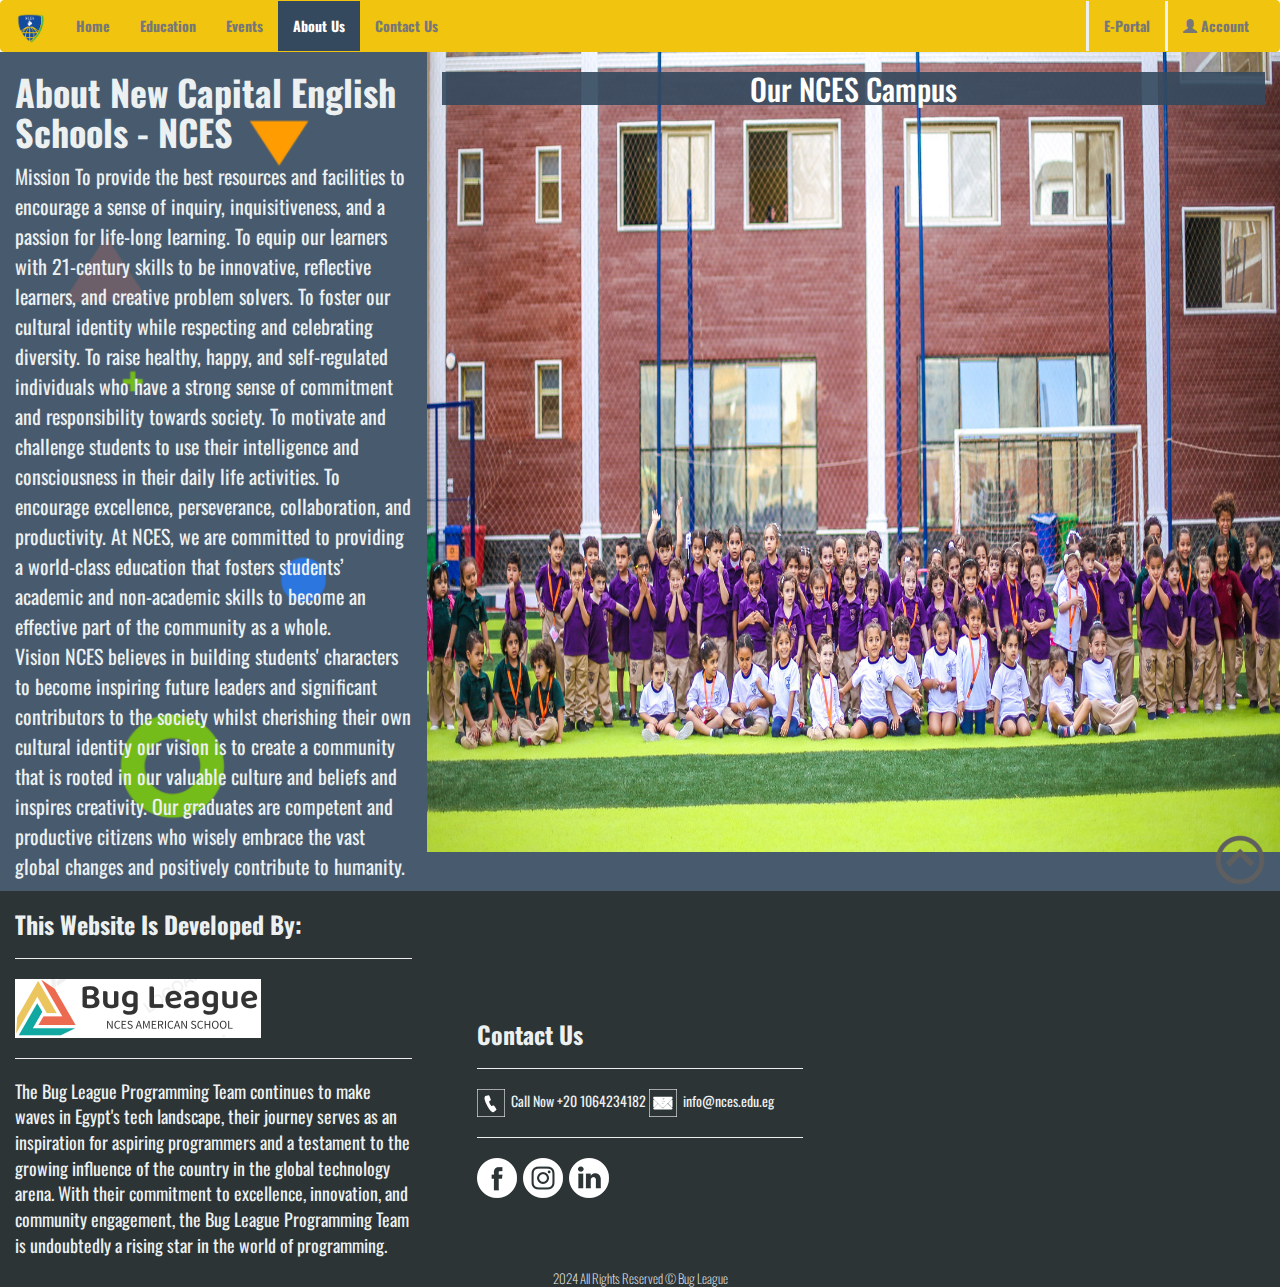
==== about.html @ d0a35cd1 "Add files via upload" ====
<!DOCTYPE html>
<html lang="en">
<head>
  <meta charset="UTF-8">
  <meta name="viewport" content="width=device-width, initial-scale=1.0">
  <title>About | NCES American School</title>
  <link rel="icon" type="image/x-icon" href="./imgs/favicon.png">
  <link href="./css/animate.css" rel="stylesheet" type="text/css">
  <link rel="preconnect" href="https://fonts.googleapis.com">
  <link rel="preconnect" href="https://fonts.gstatic.com" crossorigin>
  <link href="https://fonts.googleapis.com/css2?family=Oswald:wght@300&display=swap" rel="stylesheet">
  <link href="./css/bootstrap.css" rel="stylesheet" type="text/css">
  <link href="./css/style.css" rel="stylesheet" type="text/css">
  <script src="./js/jquery-3.7.1.js"></script>
  <script src="./js/bootstrap.js"></script>
</head>
<body>
  <!--Start-Header-->
  <header id="Main-Header">
    <nav class="navbar navbar-default">
      <div class="container-fluid">
        <!-- Brand and toggle get grouped for better mobile display -->
        <div class="navbar-header">
          <button type="button" class="navbar-toggle collapsed" data-toggle="collapse"
            data-target="#bs-example-navbar-collapse-1" aria-expanded="false">
            <span class="sr-only">Toggle navigation</span>
            <span class="icon-bar"></span>
            <span class="icon-bar"></span>
            <span class="icon-bar"></span>
          </button>
          <a class="navbar-brand" href="./index.html"><img width="30" height="30" src="./imgs/favicon.png"
              alt="Logo"></a>
        </div>
        <!-- Collect the nav links, forms, and other content for toggling -->
        <div class="collapse navbar-collapse" id="bs-example-navbar-collapse-1">
          <ul class="nav navbar-nav">
            <li><a href="./index.html">Home<span class="sr-only">(current)</span></a></li>
            <li><a href="./education.html">Education</a></li>
            <li><a href="./events.html">Events</a></li>
            <li class="active"><a href="./about.html">About Us</a></li>
            <li><a href="./contact.html">Contact Us</a></li>
          </ul>
          <ul class="nav navbar-nav navbar-right">
            <li><a href="https://lms.nces.edu.eg/" target="_blank" class="portal">E-Portal</a></li>
            <li class="dropdown">
              <a href="#" class="dropdown-toggle" data-toggle="dropdown" role="button" aria-haspopup="true"
                aria-expanded="false"> <span class="glyphicon glyphicon-user
                "></span> Account</a>
              <ul class="dropdown-menu">
                <li><a href="./login.html">Login</a></li>
                <li role="separator" class="divider"></li>
                <li><a href="./register.html">Register</a></li>
              </ul>
            </li>
          </ul>
        </div>
      </div>
    </nav>
  </header>
  <!--End-Header-->
  <!--Start-About-->
  <section id="Main-About">
    <div class="container-fluid">
      <div class="row">
        <div class="col-lg-4 col-md-4 col-sm-12 col-xs-12">
          <h1 class="animate__animated animate__backInLeft">About New Capital English Schools - NCES</h1>
          <p class="animate__animated animate__backInLeft">Mission
            To provide the best resources and facilities to encourage a sense of inquiry, inquisitiveness, and a passion
            for life-long learning.
            To equip our learners with 21-century skills to be innovative, reflective learners, and creative problem
            solvers.
            To foster our cultural identity while respecting and celebrating diversity.
            To raise healthy, happy, and self-regulated individuals who have a strong sense of commitment and
            responsibility towards society.
            To motivate and challenge students to use their intelligence and consciousness in their daily life
            activities.
            To encourage excellence, perseverance, collaboration, and productivity.
            At NCES, we are committed to providing a world-class education that fosters students’ academic and
            non-academic skills to become an effective part of the community as a whole.
            <br>
            Vision
            NCES believes in building students' characters to become inspiring future leaders and significant
            contributors to the society whilst cherishing their own cultural identity our vision is to create a
            community that is rooted in our valuable culture and beliefs and inspires creativity. Our graduates are
            competent and productive citizens who wisely embrace the vast global changes and positively contribute to
            humanity.
          </p>
        </div>
        <div class="col-lg-8 col-md-8 col-sm-12 col-xs-12" id="About-img">
          <h2 class="animate__animated animate__backInUp text-center">Our NCES Campus</h2>
        </div>
      </div>
    </div>
  </section>
  <!--End-About-->
  <!--Start-Footer-->
  <footer id="Main-Footer">
    <div class="container-fluid">
      <div class="row">
        <div class="col-lg-4 col-md-4 col-sm-12 col-xs-12">
          <h3>This Website Is Developed By: </h3>
          <hr>
          <img src="./imgs/11.png" width="246" height="59" alt="Bug League">
          <hr>
          <p>The Bug League Programming Team continues to make waves in Egypt's tech landscape, their journey
            serves as
            an inspiration for aspiring programmers and a testament to the growing influence of the country
            in the
            global technology arena. With their commitment to excellence, innovation, and community
            engagement, the Bug
            League Programming Team is undoubtedly a rising star in the world of programming.
          </p>
        </div>
        <div class="col-lg-4 col-md-4 col-sm-12 col-xs-12" id="Contact">
          <br><br><br>
          <h3> Contact Us</h3>
          <hr>
          <ul class="footer_ul_2">
            <img src="./imgs/call-icon.png" alt="Call"><span> Call Now +20 1064234182</span></a></li>
            <img src="./imgs/mail-icon.png" alt="Mail"><span> info@nces.edu.eg
            </span></a></li>
          </ul>
          <hr>
          <ul class="footer_ul">
            <li><a href="https://www.facebook.com/ncesegypt" target="_blank"><img src="./imgs/fb-icon.png"
                  alt="Facebook"></a></li>
            <li><a href="https://www.instagram.com/ncesegypt/?hl=en" target="_blank"><img
                  src="./imgs/instagram-icon.png" alt="Instagram"></a></li>
            <li><a href="https://www.linkedin.com/company/new-capital-english-schools-nces/?originalSubdomain=eg"
                target="_blank"><img src="./imgs/linkedin-icon.png" alt="Linkedin"></a></li>
          </ul>
        </div>
        <div class="col-lg-4 col-md-4 col-sm-12 col-xs-12">
          <br>
          <iframe
            src="https://www.google.com/maps/embed?pb=!1m18!1m12!1m3!1d3453.9466801027465!2d31.668060974631526!3d30.038387518859327!2m3!1f0!2f0!3f0!3m2!1i1024!2i768!4f13.1!3m3!1m2!1s0x1457f594852970d5%3A0xdab002886ee540fd!2sNew%20capital%20English%20school!5e0!3m2!1sen!2seg!4v1706464818646!5m2!1sen!2seg"
            width="400" height="300" style="border:0;" allowfullscreen="" loading="lazy"
            referrerpolicy="no-referrer-when-downgrade"></iframe>
        </div>
      </div>
    </div>
    <p class="xy"><a href="#Main-Header"><img src="./imgs/arrow_up.png" width="60" height="60"> </a></p>
    <p class="copyright">2024 All Rights Reserved © Bug League</p>
  </footer>
  <!--End-Footer-->
</body>
</html>
---- css/style.css ----
/*Start-Header*/
#Main-Header .navbar {
    margin-bottom: 0px;
    font-family: 'Oswald', sans-serif;
    font-weight: bold;
}
#Main-Header .navbar-brand{
    padding: 12px 15px;
}

#Main-Header .navbar-default {
    background-color: #f1c40f;
    border-color: #f1c40f;
}

#Main-Header .navbar-default .navbar-nav>.active>a,
.navbar-default .navbar-nav>.active>a:hover,
.navbar-default .navbar-nav>.active>a:focus {
    color: #fff;
    background-color: #34495e;
}

#Main-Header .dropdown-menu {
    background-color: #f1c40f;
    border-color: #2d3436;
}

#Main-Header .navbar-default .navbar-nav>.open>a,
.navbar-default .navbar-nav>.open>a:hover,
.navbar-default .navbar-nav>.open>a:focus {
    background-color: #2d3436 !important;
    color: #ecf0f1 !important;
}

#Main-Header .portal {
    border-left: 3px solid #ecf0f1;
    border-right: 3px solid #ecf0f1;
    background-color: #f1c40f;
}

#Main-Header .portal:hover {
    transition: 0.8s;
    border-left: 3px solid #d7b911;
    border-right: 3px solid #d7b911;
    background-color: #ecf0f1;
}

/*End-Header*/

/*Start-Content*/
#Main-Content {
    width: 100%;
    height: auto;
    font-family: 'oswald' sans-serif;
    background-color: rgba(52, 73, 94, 0.9);
    background-image: url('../imgs/admission.png');
    background-size: contain;
    background-repeat: repeat-y;
}

#Main-Content h2 {
    font-family: 'Oswald', sans-serif;
    color: #f1c40f;
    --animate-duration: 800ms;
    --animate-delay: 0.9s;
    margin-bottom: 30px;
}

#Main-Content h1 {
    color: #f1c40f;
    font-family: 'Oswald' sans-serif;

}

#Main-Content p {
    font-family: 'Oswald', sans-serif;
    color: #fff;
}

#Main-Content .btn-default {
    background-color: #f1c40f;
    border-radius: 0px;
    color: #fff;
    transition: 0.8s all ease-out;
}
/*
#Main-Content .btn-default:hover{
    border-radius: 50px;
    transition: 0.8s all ease-out;
    background-color: #931523;
}
*/

#Main-Content #accredidation img {
    cursor: pointer;
}

#Main-Content #Team {
    background-color: #bfbbb8;
    padding-top: 25px;
}

#Main-Content #Team div>img {
    box-shadow: 6px 2px #931523;
}

#Main-Content #Team h3 {
    font-weight: bold;
}

#Main-Content #Team p {
    color: #2d3436;
    font-weight: 600;
}

#Main-Content #Teachers a {
    text-decoration: none;
    color: #ffffff;
    font-weight: bold;
}

/*End-Content*/

/*Start-Footer*/
#Main-Footer {
    width: 100%;
    height: auto;
    font-family: 'Oswald', sans-serif;
    background-color: #2d3436;
}

#Main-Footer #Contact {
    padding: 50px;
}

#Main-Footer p {
    font-family: 'Oswald', sans-serif;
    color: #ecf0f1;
    font-size: 18px;
}

#Main-Footer h3 {
    font-family: 'Oswald', sans-serif;
    color: #ecf0f1;
    font-weight: bold;
}

#Main-Footer .footer_ul_2 {
    display: inline !important;
    padding-left: 0%;
}

#Main-Footer .footer_ul_2 li {
    list-style-type: none;
    margin-right: 20px;
    display: inline !important;
}

#Main-Footer .footer_ul {
    padding-left: 0px;
    display: inline !important;
}

#Main-Footer .footer_ul li {
    list-style-type: none;
    margin-right: 3px;
    display: inline !important;
}

#Main-Footer .copyright {
    background-color: #2d3436;
    width: 100%;
    height: auto;
    text-align: center;
    font-size: small;
    font-weight: lighter;
}

#Main-Footer .footer_ul_2 {
    color: #ecf0f1;
}

#Main-Footer .footer_ul_2 span {
    margin-left: 3px;

}

#Main-Footer p.xy {
    position: fixed !important;
    z-index: 999 !important;
    bottom: 0;
    display: block !important;
    right: 10px !important;
}

#Main-Footer p.xy a {
    cursor: pointer !important;
}

#Main-Footer p.xy img:hover,
#Main-Footer p.xy img:focus,
#Main-Footer p.xy img:active {
    background: #f1c40f !important;
    border-radius: 70%;
    transition: 0.4s ease-in;
    width: 60px;
    height: 60px;
    outline: 4px solid #2d3436;
    cursor: pointer;
}

/*End-Footer*/
/*Start-Slider*/
.carousel-caption {
    top: 400px;
    bottom: 0px;
}

.carousel-caption h1 {
    color: #2d3436;
    background: #fff;
    opacity: 0.8;
    font-weight: bold;

}

/*End-Slider*/
/*Start-About*/
#Main-About {
    background-color: rgba(52, 73, 94, 0.9);
    width: 100%;
    height: auto;
    font-family: 'Oswald', sans-serif;
    background-image: url('../imgs/admission.png');
    background-size: contain;
    background-repeat: no-repeat;
}

#Main-About p {
    color: #ecf0f1;
    line-height: 1.5em;
    font-size: 20px;
}

#Main-About h1 {
    color: #ecf0f1;
    font-weight: bold;

}
#Main-About h2{
    background-color: rgba(52, 73, 94, 0.9);
    color: #ffffff;
}

#Main-About #About-img {
    background-image: url('../imgs/12.jpg');
    background-position: center center;
    background-repeat: no-repeat;
    background-size: 100% 100%;
    height: 800px;
}


#Main-Footer .copyright {
    margin-bottom: 0px;
}


/*End-About*/
/*Start-Events*/
#Main-Events {
    width: 100%;
    height: auto;
    background-color: rgba(52, 73, 94, 0.9);
    font-family: 'oswald' sans-serif;
    background-image: url('../imgs/admission.png');
    background-size: contain;
    background-repeat: no-repeat;
}

#Main-Events a {
    font-weight: bold;
}

#Main-Events .thumbnail {
    background-color: #f1c40f;
}

#Main-Events .thumbnail:hover {
    background-color: #2d3436;
    transition: 0.8s ease-in-out;
    color: #ffffff;
}

#Main-Events .caption:hover {
    transition: 0.8s ease-in-out;
    text-decoration: none;
    background-color: #2d3436;
    color: #ffffff;
}

#Main-Events .caption a {
    color: #ffffff;
    text-decoration: none;
}

#Main-Events .caption a:hover {
    transition: 0.8s ease-in-out;
    color: #f1c40f;
    text-decoration: none !important;
}

#Main-Events a[class="btn btn-default btn-block"] {
    background-color: #2d3436 !important;
}

#Main-Events h1 {
    color: #ffffff;
}

/*End-Events*/
/*Start-Education*/
#Main-Education {
    font-family: 'oswald' sans-serif;
    background-color: rgba(52, 73, 94, 0.9);
    background-image: url('../imgs/admission.png');
    background-size: contain;
    background-repeat: no-repeat;
}

#Main-Education p {
    font-family: 'oswald' sans-serif;
    font-size: medium;
    color: #ecf0f1;

}

#Main-Education h2 {
    font-family: 'oswald' sans-serif;
    font-weight: bold;
    color: #ecf0f1;
}

#Main-Education a {
    font-weight: bold;
}

#Main-Education .btn-default {
    border-radius: 0px;
    background-color: #f1c40f;
    margin-left: 600px;
    margin-bottom: 20px;
    transition: 0.8s all ease-out;
}

#Main-Education .btn-default:hover{
    color: #ffffff;
}

/*End-Education*/

/*Start-Contact*/
#Main-Contact {
    width: 100%;
    height: auto;
    background-image: url('../imgs/08.jpg');
    background-position: center center;
    background-repeat: no-repeat;
    background-size: cover;
}

.Team {
    color:
        #fff !important;
}

.Team li {
    list-style-type: none;
}

#Main-Contact a {
    border-radius: 0;
    transition: 0.8s all ease-out;
    background-color: #f1c40f;
    border-color: #f1c40f;
}
/*
#Main-Contact a:hover{
    border-radius: 50px;
    transition: 0.8s all ease-out;
    background-color: #931523;
    color: #ffffff;
}
*/
#Main-Contact .form-control {
    border-radius: 0%;
}

.text_hover:hover {
    transition: 0.4s ease-in-out;
    color: #ecf0f1 !important;

}

#Main-Footer .Team h4 {
    font-weight: bold;
}

/*End-Contact*/

/*Start-Apply*/
#Main-Apply {
    background-color: rgba(52, 73, 94, 0.9);
    background-image: url('../imgs/admission.png');
    background-size: contain;
    background-repeat: no-repeat;
}

#Main-Apply h1 {
    color: #ffffff;
}

#Main-Apply legend {
    color: #ffffff;
}

#Main-Apply label {
    color: #ffffff;
}

#button-danger {
    border-radius: 0%;
}

#Main-Apply .form-control {
    border-radius: 0;
}

#Main-Login .form-control {

    color: #ffffff;
    background-color: #2d3436;
    border: 1px solid #34495e;
    border-radius: 0px;
}

#Main-Login .form-control::placeholder {
    color: #ffffff;
    opacity: 1;
}

/*End-Login*/

/*Start-Login*/
#Main-Login a {
    border-radius: 0;
}

/*End-Login*/

/*Start-Register*/
#Main-Register a {
    border-radius: 0;
}

#Main-Register label {
    color: #2d3436
}

#Main-Register input {
    background-color: #34495e
}

#Main-Register .form-control {

    color: #ffffff;
    background-color: #2d3436;
    border: 1px solid #34495e;
    border-radius: 0px;
}

#Main-Register .form-control::placeholder {
    color: #ffffff;
    opacity: 1;
}


/*End-Register*/
/*Start-Forget*/
#Main-Forget a {
    border-radius: 0;
}

#Main-Forget input {
    border-radius: 0;
}

/*End-Forget*/
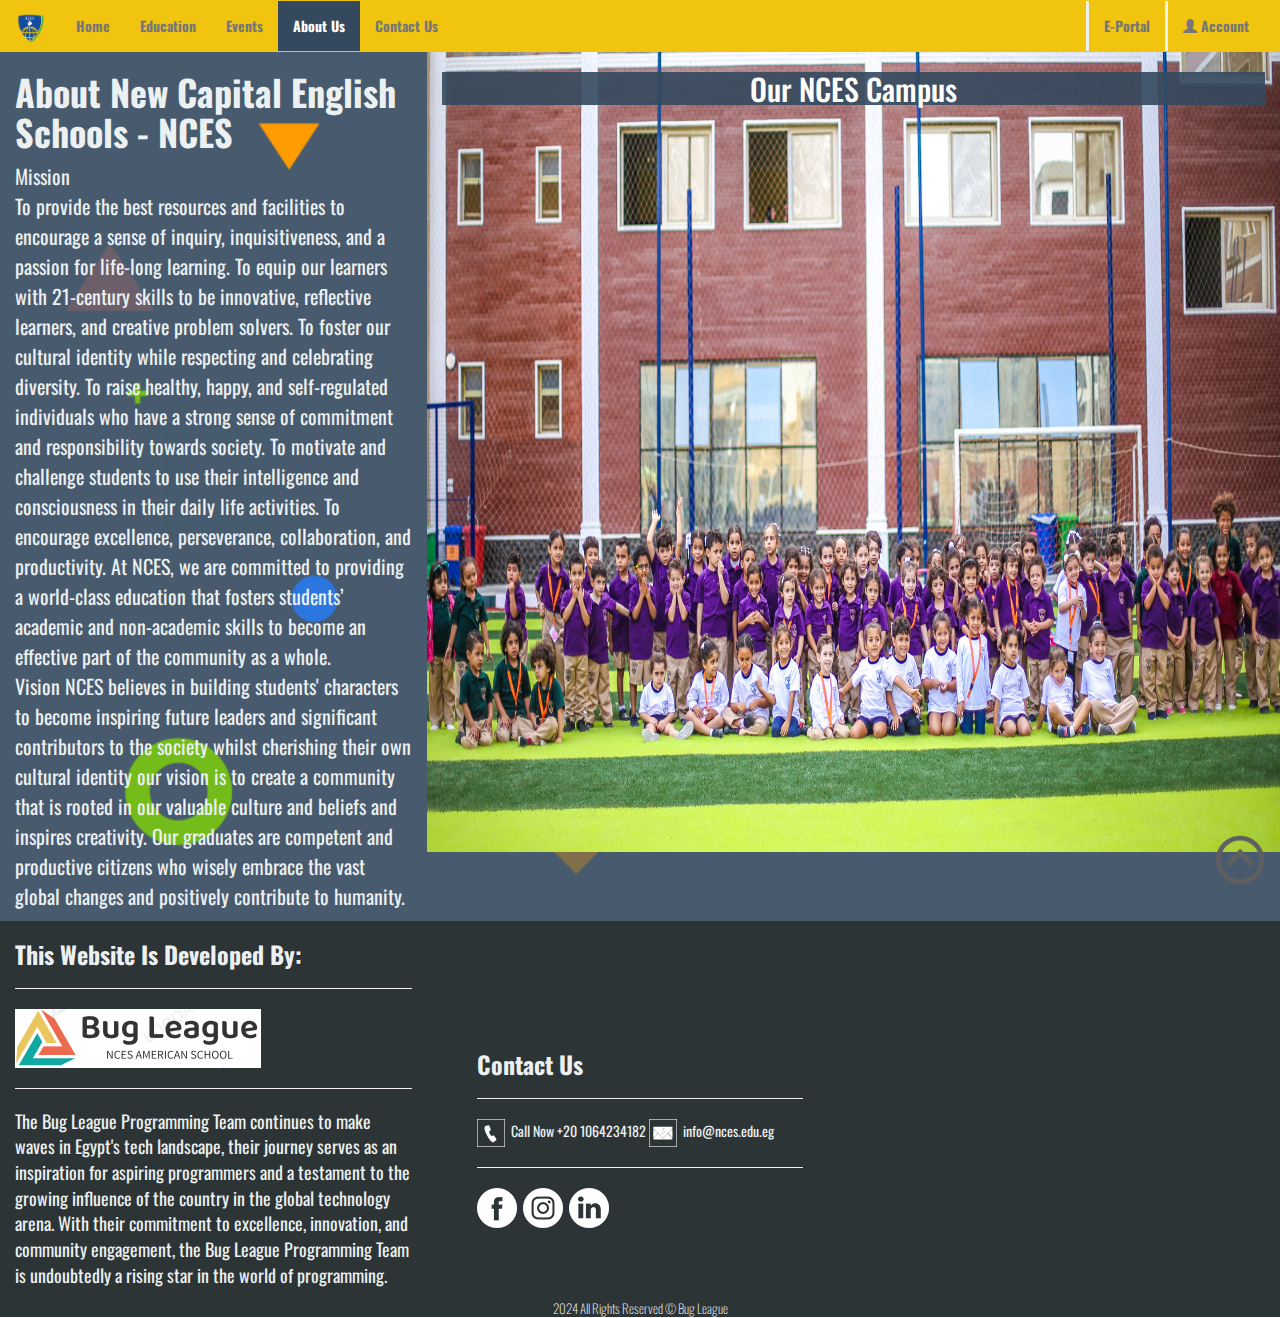
==== commit 53c699df: "Add files via upload" ====
--- a/about.html
+++ b/about.html
@@ -64,7 +64,7 @@
       <div class="row">
         <div class="col-lg-4 col-md-4 col-sm-12 col-xs-12">
           <h1 class="animate__animated animate__backInLeft">About New Capital English Schools - NCES</h1>
-          <p class="animate__animated animate__backInLeft">Mission
+          <p class="animate__animated animate__backInLeft">Mission<br>
             To provide the best resources and facilities to encourage a sense of inquiry, inquisitiveness, and a passion
             for life-long learning.
             To equip our learners with 21-century skills to be innovative, reflective learners, and creative problem
--- a/css/style.css
+++ b/css/style.css
@@ -1,16 +1,22 @@
+body {
+    overflow-x: hidden;
+}
+
 /*Start-Header*/
 #Main-Header .navbar {
     margin-bottom: 0px;
     font-family: 'Oswald', sans-serif;
     font-weight: bold;
 }
-#Main-Header .navbar-brand{
+
+#Main-Header .navbar-brand {
     padding: 12px 15px;
 }
 
 #Main-Header .navbar-default {
     background-color: #f1c40f;
     border-color: #f1c40f;
+    border-radius: 0;
 }
 
 #Main-Header .navbar-default .navbar-nav>.active>a,
@@ -51,7 +57,7 @@
 #Main-Content {
     width: 100%;
     height: auto;
-    font-family: 'oswald' sans-serif;
+    font-family: 'oswald'sans-serif;
     background-color: rgba(52, 73, 94, 0.9);
     background-image: url('../imgs/admission.png');
     background-size: contain;
@@ -68,7 +74,7 @@
 
 #Main-Content h1 {
     color: #f1c40f;
-    font-family: 'Oswald' sans-serif;
+    font-family: 'Oswald'sans-serif;
 
 }
 
@@ -83,6 +89,7 @@
     color: #fff;
     transition: 0.8s all ease-out;
 }
+
 /*
 #Main-Content .btn-default:hover{
     border-radius: 50px;
@@ -212,8 +219,15 @@
 /*End-Footer*/
 /*Start-Slider*/
 .carousel-caption {
-    top: 400px;
-    bottom: 0px;
+    bottom: 300px;
+}
+
+/* Small devices (tablets, 768px and up) */
+@media (max-width: 768px) {
+    .carousel-caption {
+        font-size: 15px;
+        bottom: 40px;
+    }
 }
 
 .carousel-caption h1 {
@@ -247,7 +261,8 @@
     font-weight: bold;
 
 }
-#Main-About h2{
+
+#Main-About h2 {
     background-color: rgba(52, 73, 94, 0.9);
     color: #ffffff;
 }
@@ -272,7 +287,7 @@
     width: 100%;
     height: auto;
     background-color: rgba(52, 73, 94, 0.9);
-    font-family: 'oswald' sans-serif;
+    font-family: 'oswald'sans-serif;
     background-image: url('../imgs/admission.png');
     background-size: contain;
     background-repeat: no-repeat;
@@ -321,7 +336,7 @@
 /*End-Events*/
 /*Start-Education*/
 #Main-Education {
-    font-family: 'oswald' sans-serif;
+    font-family: 'oswald'sans-serif;
     background-color: rgba(52, 73, 94, 0.9);
     background-image: url('../imgs/admission.png');
     background-size: contain;
@@ -329,14 +344,21 @@
 }
 
 #Main-Education p {
-    font-family: 'oswald' sans-serif;
+    font-family: 'oswald'sans-serif;
     font-size: medium;
     color: #ecf0f1;
 
 }
 
+#Main-Education h3 {
+    color: #fff;
+    font-size: 20px;
+    background-color: rgb(0 0 0 / 23%);
+    text-align: center;
+}
+
 #Main-Education h2 {
-    font-family: 'oswald' sans-serif;
+    font-family: 'oswald'sans-serif;
     font-weight: bold;
     color: #ecf0f1;
 }
@@ -348,12 +370,11 @@
 #Main-Education .btn-default {
     border-radius: 0px;
     background-color: #f1c40f;
-    margin-left: 600px;
     margin-bottom: 20px;
     transition: 0.8s all ease-out;
 }
 
-#Main-Education .btn-default:hover{
+#Main-Education .btn-default:hover {
     color: #ffffff;
 }
 
@@ -384,6 +405,7 @@
     background-color: #f1c40f;
     border-color: #f1c40f;
 }
+
 /*
 #Main-Contact a:hover{
     border-radius: 50px;
@@ -454,6 +476,7 @@
 /*Start-Login*/
 #Main-Login a {
     border-radius: 0;
+    margin-bottom: 15px;
 }
 
 /*End-Login*/
@@ -461,6 +484,7 @@
 /*Start-Register*/
 #Main-Register a {
     border-radius: 0;
+    margin-bottom: 15px;
 }
 
 #Main-Register label {
@@ -489,6 +513,7 @@
 /*Start-Forget*/
 #Main-Forget a {
     border-radius: 0;
+    margin-bottom: 15px;
 }
 
 #Main-Forget input {
@@ -496,3 +521,20 @@
 }
 
 /*End-Forget*/
+/*Start of Thank Page*/
+#Thanks img {
+    margin-top: 150px;
+}
+
+#Thanks a {
+    display: block;
+    margin-right: auto;
+    margin-left: auto;
+    width: 150px;
+    border-radius: 0;
+}
+
+#Thanks a:hover {
+    color: #ffffff;
+    border-radius: 0;
+}